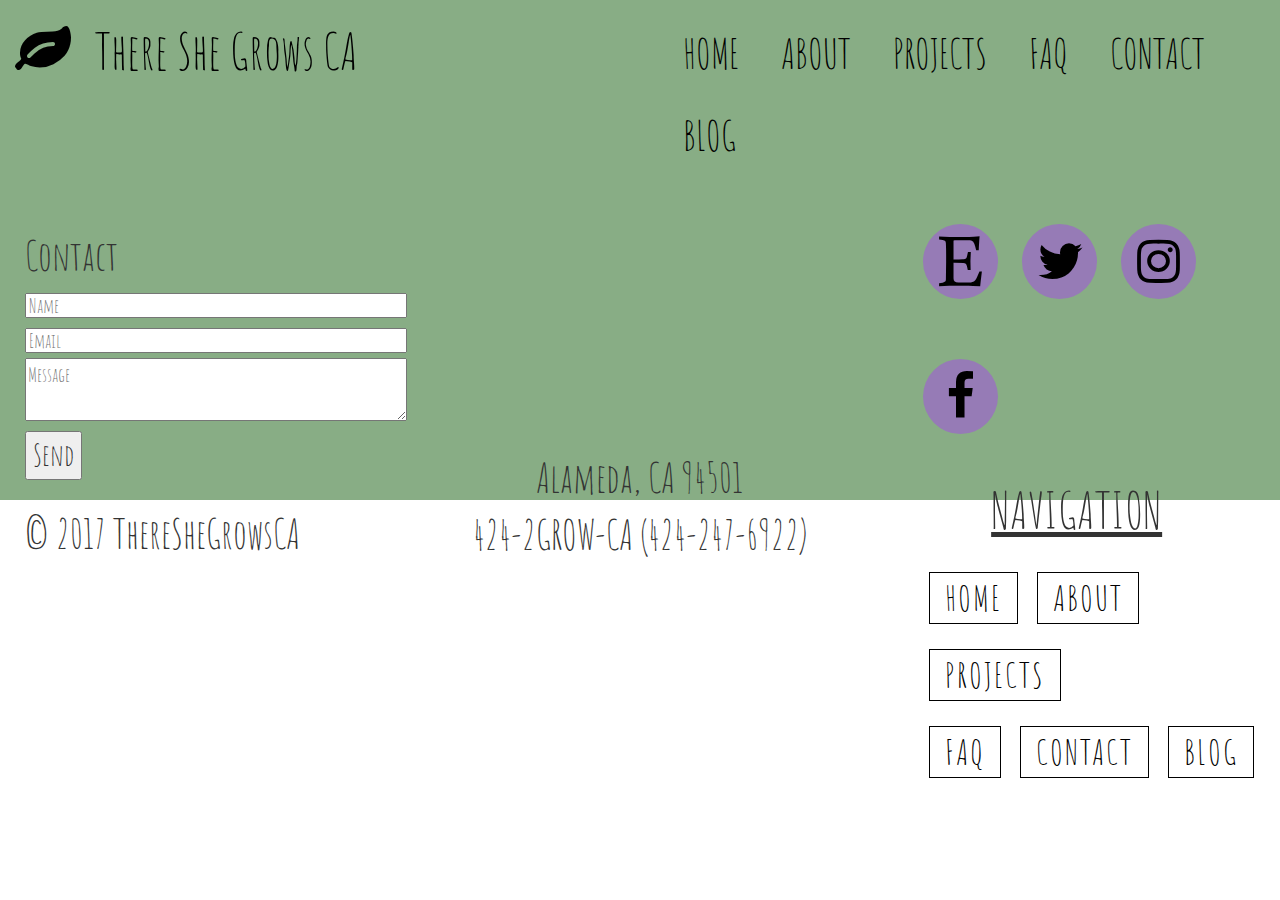
==== about.html @ 117a010f "Added modals and footer to homepage, added other html pages" ====
<!DOCTYPE html>

<html lang="en">

	<head>
		
		<meta name="viewport" content="width=device-width, initial-scale=1">

		<title>There She Grows CA</title>

		<link rel="stylesheet" href="https://maxcdn.bootstrapcdn.com/bootstrap/3.3.7/css/bootstrap.min.css" integrity="sha384-BVYiiSIFeK1dGmJRAkycuHAHRg32OmUcww7on3RYdg4Va+PmSTsz/K68vbdEjh4u" crossorigin="anonymous">

		<link rel="stylesheet" href="<script src="https://maxcdn.bootstrapcdn.com/bootstrap/3.3.7/js/bootstrap.min.js" integrity="sha384-Tc5IQib027qvyjSMfHjOMaLkfuWVxZxUPnCJA7l2mCWNIpG9mGCD8wGNIcPD7Txa" crossorigin="anonymous"></script>
		
		<link rel="stylesheet" href="https://maxcdn.bootstrapcdn.com/font-awesome/4.7.0/css/font-awesome.min.css">

		<link href="https://fonts.googleapis.com/css?family=Amatic+SC" rel="stylesheet">

		<link rel="stylesheet" href="css/main.css">


	</head>

	<body>
		
		<nav class="container-fluid">

			<div class="row">			
				
				<div class="col-md-6">
					<i class="fa fa-leaf fa-4x" aria-hidden="true"></i>
					<h1>There She Grows CA</h1>
				</div>

				<ul class="col-md-6">
					<li><a href="index.html">HOME</a></li>
					<li><a href="about.html">ABOUT</a></li>
					<li><a href="project.html">PROJECTS</a></li>
					<li><a href="faq.html">FAQ</a></li>
					<li><a href="contact.html">CONTACT</a></li>
					<li><a href="blog.html">BLOG</a></li>
				</ul>
			</div>
		</nav>

		<section>
			

		</section>

		<footer id="contact" class="row">

			<div class="contact col-md-4">
				<h5>Contact</h5>
				<input type="text" placeholder="Name"><br>
				<input type="email" placeholder="Email"><br>
				<textarea placeholder="Message"></textarea><br>
				<button>Send</button><br>
				<p>&copy; 2017 ThereSheGrowsCA</p>
			</div>

			<div class="map col-md-4">

				<iframe src="https://www.google.com/maps/embed?pb=!1m18!1m12!1m3!1d50469.8854899033!2d-122.31340691813635!3d37.75797225291655!2m3!1f0!2f0!3f0!3m2!1i1024!2i768!4f13.1!3m3!1m2!1s0x808f80d8f2cf1595%3A0x66ff99cf60016f14!2sAlameda%2C+CA!5e0!3m2!1sen!2sus!4v1485395112477" width="300" height="200" frameborder="0" style="border:0" allowfullscreen></iframe>
				
				<p>Alameda, CA 94501<br>424-2GROW-CA (424-247-6922)</p>

			</div>

			<div class="social col-md-4">
				
				<ul class="social-icons">

					<a href="https://www.etsy.com/shop/ThereSheGrowsCA" target="_blank">
						<i class="fa fa-etsy fa-2x" aria-hidden="true"></i>
					</a>

					<a href="https://twitter.com/thereshegrowsca" target="_blank">
						<i class="fa fa-twitter fa-2x" aria-hidden="true"></i>
					</a>

					<a href="https://www.instagram.com/thereshegrowsca" target="_blank">
						<i class="fa fa-instagram fa-2x" aria-hidden="true"></i>
					</a>

					<a href="https://facebook.com/thereshegrowsca" target="_blank">
						<i class="fa fa-facebook fa-2x" aria-hidden="true"></i>
					</a>

				</ul>

				<p class="nav">NAVIGATION</p>

				<ul class="navbar">
					<li><a href="index.html">HOME</a></li>
					<li><a href="about.html">ABOUT</a></li>
					<li><a href="project.html">PROJECTS</a></li><br>
					<li><a href="faq.html">FAQ</a></li>
					<li><a href="contact.html">CONTACT</a></li>
					<li><a href="blog.html">BLOG</a></li>
				</ul>

			</div>

		</footer>


	    <!-- jQuery (necessary for Bootstrap's JavaScript plugins) -->
	    <script src="https://ajax.googleapis.com/ajax/libs/jquery/1.12.4/jquery.min.js"></script>
	    <!-- Include all compiled plugins (below), or include individual files as needed -->
	    <script src="js/bootstrap.min.js"></script>
		
	    <script src="https://maxcdn.bootstrapcdn.com/bootstrap/3.3.7/js/bootstrap.min.js" integrity="sha384-Tc5IQib027qvyjSMfHjOMaLkfuWVxZxUPnCJA7l2mCWNIpG9mGCD8wGNIcPD7Txa" crossorigin="anonymous"></script>


	</body>
</html>
---- css/main.css ----
body {
	margin: 0;
	padding: 0;
}

nav {
	background-color: #88AD85;
	height: 100px;
}

nav i {
	display: inline-block;
	color: #000;
	margin-top: 22px;
}

nav h1 {
	display: inline-block;
	font-family: "Amatic SC", cursive;
	color: #000;
	font-size: 50px;
	padding-left: 20px;
}

nav li {
	display: inline-block;
	font-family: "Amatic SC", cursive;
	font-size: 40px;
	margin-top: 25px;
	margin-left: 18px;
	padding: 0 10px;
}

nav a {
	text-decoration: none;
	color: #000;
}

nav a:hover {
	text-decoration: none;
	color: #A573BA;
}

header {
	background-image: url(../images/lavenderandbee.jpg);
	background-repeat: no-repeat;
	background-size: 100% 100%;
	background-position: 100% 100%;
	color: #fff;
	height: 750px;
	position: relative;
}

.frame {
	background-color: #88AD85;
	position: absolute;
	margin: 270px 460px;
	padding: 20px 20px;
}

header h1 {
	font-size: 50px;
	text-align: center;
	font-family: "Amatic SC", cursive;	
	color: #000;
	line-height: 50px;
}

header li {
	font-size: 40px;
	font-family: "Amatic SC", cursive;	
	color: #000;
	line-height: 40px;
	margin-left: 5px;
}

#gardentypes {
	height: 500px;
}

#gardentypes .row {
	height: 500px;
	background-color: #88AD85;
}

#gardentypes .images {
	margin-top: 50px;
	text-align: center;
}

#gardentypes img {
	border-radius: 5%;
}

#gardentypes h2 {
	text-align: center;
	font-family: "Amatic SC", cursive;
	font-size: 40px;
	color: #000;
}

#gardentypes a:hover,
#gardentypes h2:hover {
	text-decoration: none;
	color: #A573BA;
}

#services {
	display: block;
	height: 450px;
	background-color: #967BB6;
}

h3 {
	font-family: "Amatic SC", cursive;
	font-size: 75px;
	text-align: center;
	text-decoration: underline;
	margin-bottom: 50px;
}

#services button,
.modal-header,
.modal-body {
	font-family: "Amatic SC", cursive;
	font-size: 50px;
	text-align: center;
	background-color: #88AD85;
	border: none;
}

#services .col-md-4 {
	text-align: center;
}

#contact {
	background-color: #88AD85;
	height: 400px;
}

.contact {
	padding-left: 40px;
	padding-top: 50px;
}

.contact h5 {
	display: block;
	font-family: "Amatic SC", cursive;
	font-size: 40px;
}

.contact input {
	width: 100%;
	height: 25px;
	margin: 5px 0;
	font-size: 20px;
	font-family: "Amatic SC", cursive;
}

.contact textarea {
	width: 100%;
	height: 100px
	margin: 5px 0;
	font-size: 20px;
	font-family: "Amatic SC", cursive;
}

.contact button {
	margin: 5px 0;
	font-family: "Amatic SC", cursive;
	font-size: 30px;
}

.map {
	text-align: center;
	padding-top: 50px;
}

#contact p {
	font-family: "Amatic SC", cursive;
	font-size: 40px;
	padding-top: 20px;
}

#contact i {
	background-color: #967BB6;
	color: #000;
	margin: 50px 10px 10px 10px;
	padding-top: 12px;
	font-size: 50px;
	border-radius: 50%;
	height: 75px;
	width: 75px;
	text-align: center;
}

#contact i:hover {
	color: #88AD85;
}

#contact .nav {
	text-align: center;
	text-decoration: underline;
	font-size: 50px;
}

#contact .navbar li {
	display: inline-block;
	font-family: "Amatic SC", cursive;
	font-size: 35px;
	margin-top: 25px;
	margin-left: 15px;
	padding: 0 15px;
	letter-spacing: 2px;
	border: 1px solid #000;
}

#contact .navbar a {
	text-decoration: none;
	color: #000;
}

#contact .navbar a:hover {
	text-decoration: none;
	color: #A573BA;
}
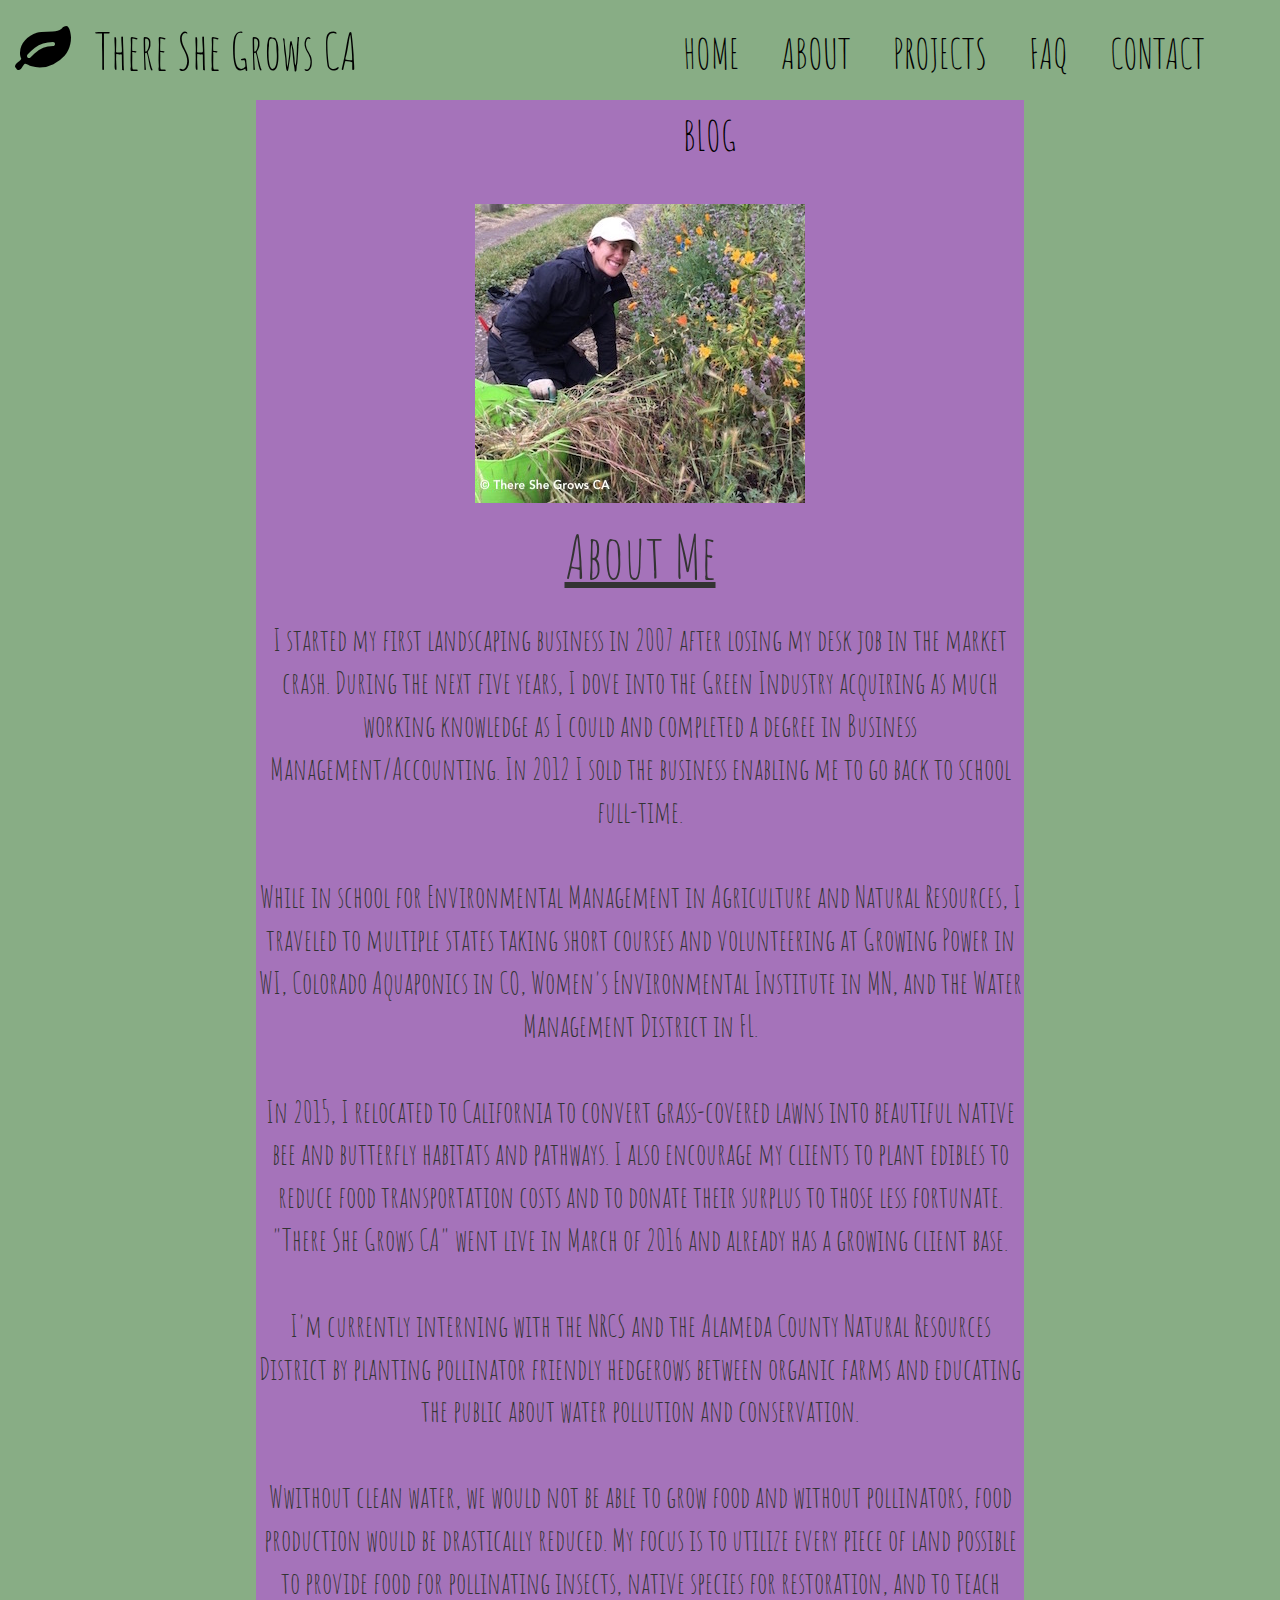
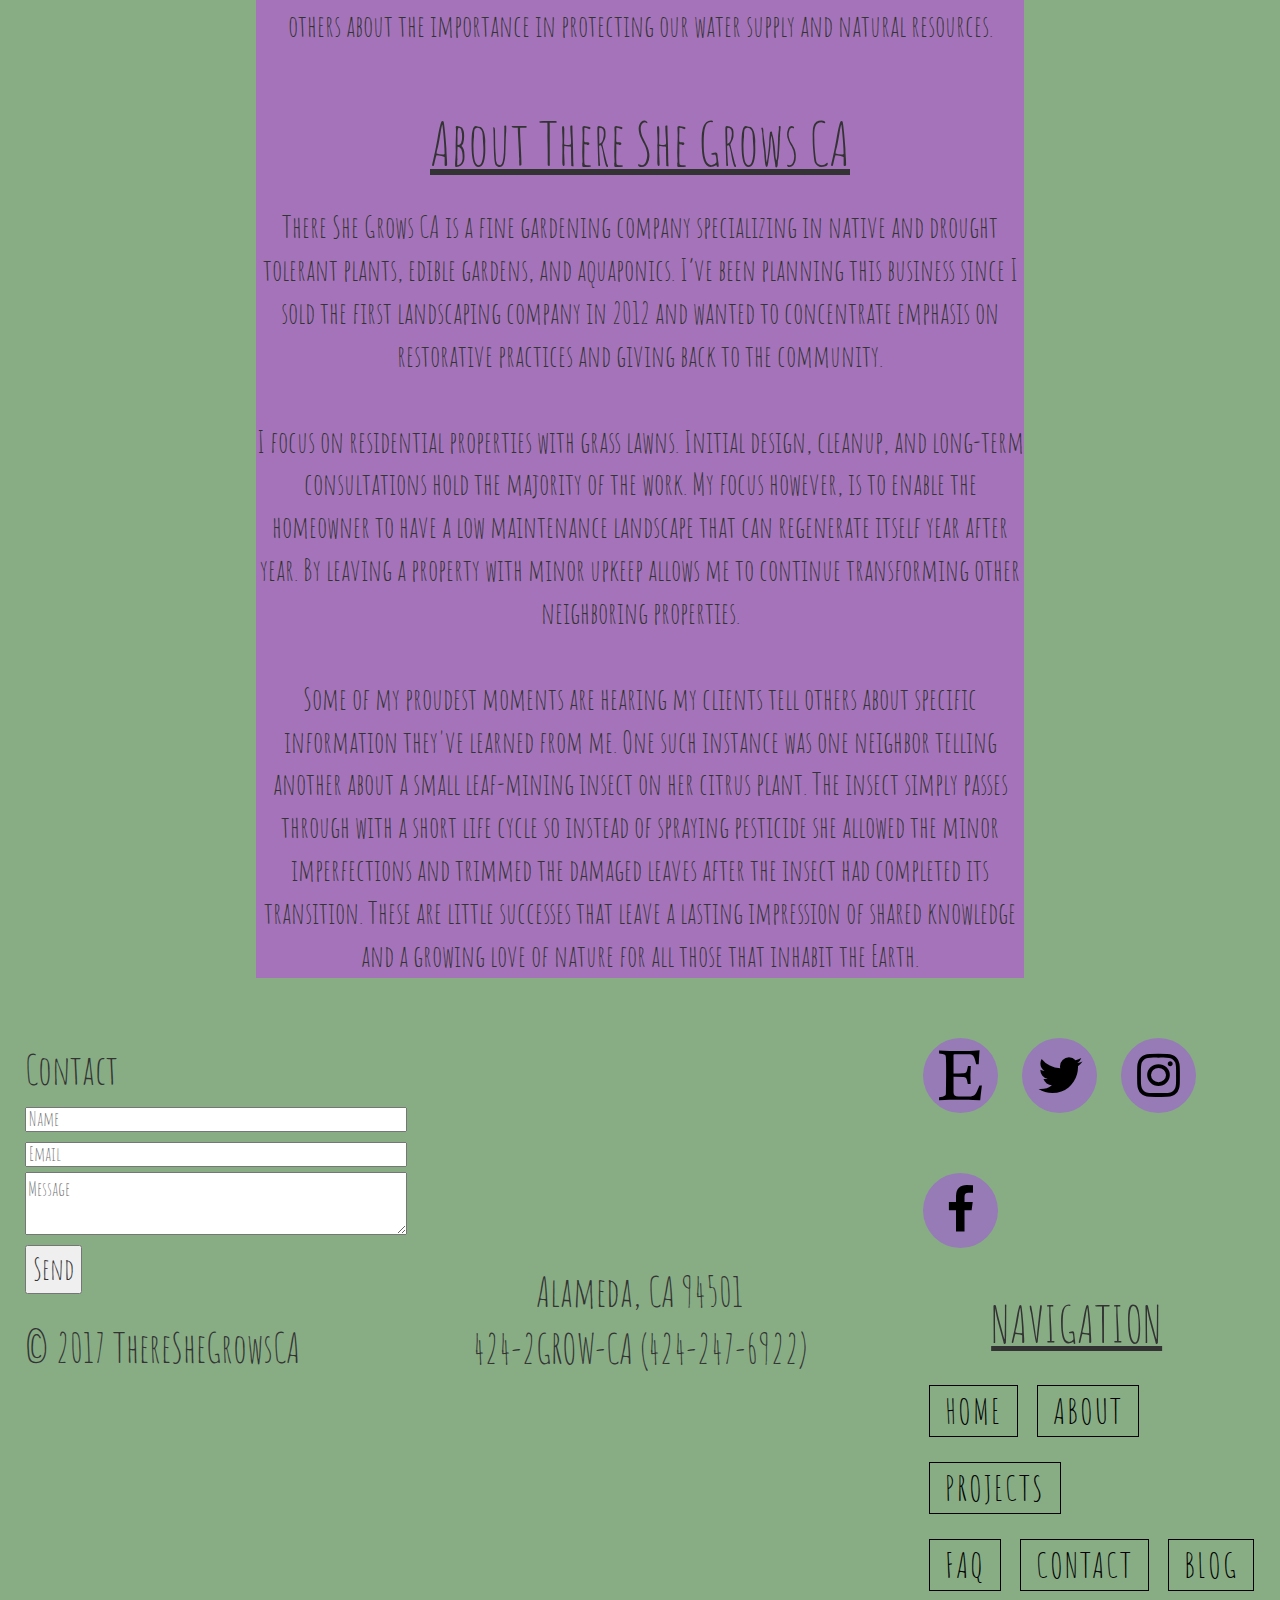
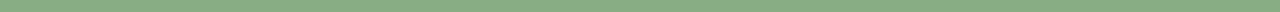
==== commit ebd8c33d: "Completed remaining pages of website" ====
--- a/about.html
+++ b/about.html
@@ -35,7 +35,7 @@
 				<ul class="col-md-6">
 					<li><a href="index.html">HOME</a></li>
 					<li><a href="about.html">ABOUT</a></li>
-					<li><a href="project.html">PROJECTS</a></li>
+					<li><a href="projects.html">PROJECTS</a></li>
 					<li><a href="faq.html">FAQ</a></li>
 					<li><a href="contact.html">CONTACT</a></li>
 					<li><a href="blog.html">BLOG</a></li>
@@ -43,8 +43,31 @@
 			</div>
 		</nav>
 
-		<section>
+		<section id="about">
 			
+			<img src="images/aboutme.jpeg" alt="Woman kneeling in wildflowers">
+
+			<h2>About Me</h2>
+			<p>
+				I started my first landscaping business in 2007 after losing my desk job in the market crash. During the next five years, I dove into the Green Industry acquiring as much working knowledge as I could and completed a degree in Business Management/Accounting. In 2012 I sold the business enabling me to go back to school full-time.<br><br>
+
+				While in school for Environmental Management in Agriculture and Natural Resources, I traveled to multiple states taking short courses and volunteering at Growing Power in WI, Colorado Aquaponics in CO, Women's Environmental Institute in MN, and the Water Management District in FL.<br><br>
+
+				In 2015, I relocated to California to convert grass-covered lawns into beautiful native bee and butterfly habitats and pathways. I also encourage my clients to plant edibles to reduce food transportation costs and to donate their surplus to those less fortunate. "There She Grows CA" went live in March of 2016 and already has a growing client base.<br><br>
+
+				I'm currently interning with the NRCS and the Alameda County Natural Resources District by planting pollinator friendly hedgerows between organic farms and educating the public about water pollution and conservation.<br><br>
+
+				Wwithout clean water, we would not be able to grow food and without pollinators, food production would be drastically reduced. My focus is to utilize every piece of land possible to provide food for pollinating insects, native species for restoration, and to teach others about the importance in protecting our water supply and natural resources.<br><br>
+
+			</p>
+			<h2>About There She Grows CA</h2>
+			<p>
+				There She Grows CA is a fine gardening company specializing in native and drought tolerant plants, edible gardens, and aquaponics. I’ve been planning this business since I sold the first landscaping company in 2012 and wanted to concentrate emphasis on restorative practices and giving back to the community.<br><br>
+
+				I focus on residential properties with grass lawns. Initial design, cleanup, and long-term consultations hold the majority of the work. My focus however, is to enable the homeowner to have a low maintenance landscape that can regenerate itself year after year. By leaving a property with minor upkeep allows me to continue transforming other neighboring properties.<br><br>
+
+				Some of my proudest moments are hearing my clients tell others about specific information they've learned from me. One such instance was one neighbor telling another about a small leaf-mining insect on her citrus plant. The insect simply passes through with a short life cycle so instead of spraying pesticide she allowed the minor imperfections and trimmed the damaged leaves after the insect had completed its transition. These are little successes that leave a lasting impression of shared knowledge and a growing love of nature for all those that inhabit the Earth.
+			</p>
 
 		</section>
 
@@ -94,7 +117,7 @@
 				<ul class="navbar">
 					<li><a href="index.html">HOME</a></li>
 					<li><a href="about.html">ABOUT</a></li>
-					<li><a href="project.html">PROJECTS</a></li><br>
+					<li><a href="projects.html">PROJECTS</a></li><br>
 					<li><a href="faq.html">FAQ</a></li>
 					<li><a href="contact.html">CONTACT</a></li>
 					<li><a href="blog.html">BLOG</a></li>
--- a/css/main.css
+++ b/css/main.css
@@ -1,8 +1,10 @@
 body {
 	margin: 0;
 	padding: 0;
-}
-
+	background-color: #88AD85;
+}
+
+/*All pages nav bar*/
 nav {
 	background-color: #88AD85;
 	height: 100px;
@@ -41,6 +43,7 @@
 	color: #A573BA;
 }
 
+/*Home page*/
 header {
 	background-image: url(../images/lavenderandbee.jpg);
 	background-repeat: no-repeat;
@@ -123,7 +126,8 @@
 .modal-header,
 .modal-body {
 	font-family: "Amatic SC", cursive;
-	font-size: 50px;
+	font-size: 40px;
+	color: #000;
 	text-align: center;
 	background-color: #88AD85;
 	border: none;
@@ -133,6 +137,7 @@
 	text-align: center;
 }
 
+/*All pages footer*/
 #contact {
 	background-color: #88AD85;
 	height: 400px;
@@ -225,9 +230,153 @@
 	color: #A573BA;
 }
 
-
-
-
-
-
-
+/*About page*/
+#about {
+	text-align: center;
+	height: auto;
+	width: 60%;
+	margin: 0 auto;
+	background-color: #A573BA;
+}
+
+#about img {
+	margin-top: 30px;
+}
+
+#about h2 {
+	font-family: "Amatic SC", cursive;
+	font-size: 60px;
+	margin-bottom: 30px;
+	text-decoration: underline;
+}
+
+#about p {
+	font-family: "Amatic SC", cursive;
+	font-size: 30px;
+}
+
+/*Projects page*/
+#carousel {
+	margin: 30px 0;
+	height: auto;
+	background-color: #A573BA;
+}
+
+#carousel img {
+	margin: 0 auto;
+}
+
+/*FAQ page*/
+
+#accordion {
+	margin: auto 20px;
+	background-color: #A573BA;
+	text-align: center;
+}
+
+#accordion h1 {
+	font-family: "Amatic SC", cursive;
+	font-size: 70px;
+	text-decoration: underline;
+	margin-bottom: 30px;
+}
+
+#accordion .panel-heading {
+	background-color: #A573BA;
+}
+
+#accordion .panel {
+	border: 1px solid #A573BA;
+}
+
+#accordion h4 {
+	font-family: "Amatic SC", cursive;
+	font-size: 50px;
+}
+
+#accordion .panel-body {
+	font-family: "Amatic SC", cursive;
+	font-size: 30px;
+}
+
+#accordion a:hover {
+	color: #88AD85;
+	text-decoration: none;
+}
+
+/*Contact page*/
+#main-contact {
+	text-align: center;
+	height: auto;
+	width: 90%;
+	margin: 0 auto;
+	background-color: #A573BA;
+}
+
+#main-contact h2 {
+	font-family: "Amatic SC", cursive;
+	font-size: 50px;
+	margin-bottom: 30px;
+	line-height: 70px;
+}
+
+#blog .blog-post{
+	text-align: center;
+	font-family: "Amatic SC", cursive;
+	background-color: #A573BA;
+}
+
+#blog .blog-post h2 {
+	font-size: 80px;
+	margin: 50px 0 30px 0;
+	text-decoration: underline;
+}
+
+#blog .blog-post h3 {
+	font-size: 30px;
+	text-decoration: none;
+}
+
+#blog .blog-post p {
+	text-align: justify;
+	text-indent: 50px;
+	font-size: 40px;
+	padding: 0 50px;
+}
+
+#blog .blog-post li {
+	text-align: left;
+	font-size: 40px;
+}
+
+#blog .blog-post a {
+	color: #000;
+}
+
+#blog .blog-post a:hover {
+	color: #88AD85;
+	text-decoration: none;
+}
+
+#blog .blog-post hr {
+	border: 5px solid #000;
+	margin-left: 10px;
+}
+
+#blog .sidebar h3 {
+	font-family: "Amatic SC", cursive;
+}
+
+#blog .sidebar a {
+	color: #000;
+}
+
+#blog .sidebar li {
+	font-family: "Amatic SC", cursive;
+	font-size: 40px;
+}
+
+#blog .sidebar a:hover {
+	color: #A573BA;
+	text-decoration: none;
+}